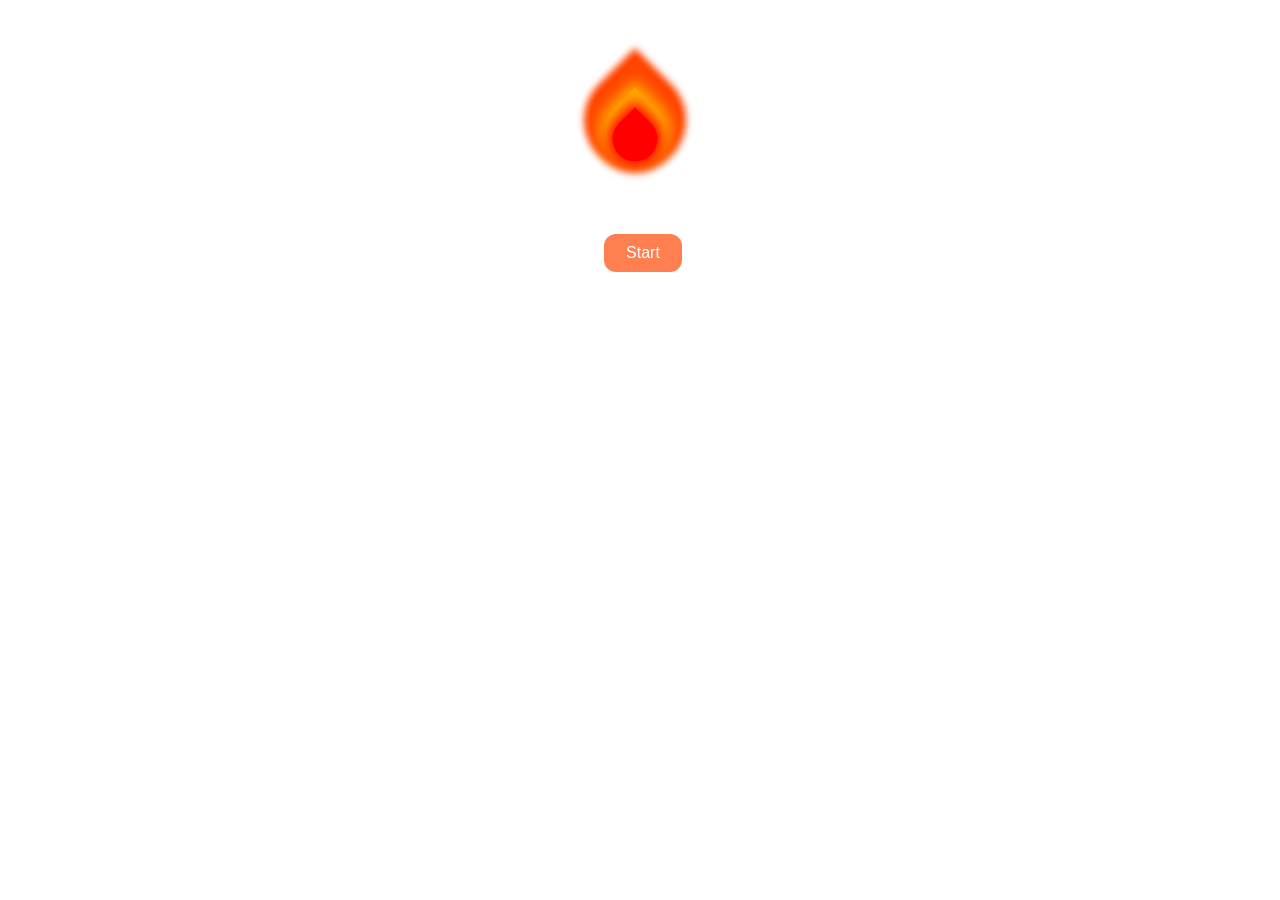
==== flame.html @ cad98ef6 "Initial commit" ====
<!DOCTYPE html>
<html>
    <head>
        <title>Flame</title>
        <link rel="stylesheet" type="text/css" href="style.css">
    </head>
    <body>
        <div class="container">
            <div class="red flame"></div>
            <div class="orange flame"></div>
            <div class="yellow flame"></div>
            <div class="inner flame"></div>
        </div>
        <div class="controller">
            <button id="color-button" onclick="changeColor()"> Start </button>
        </div>
    <script src="js/scripts.js"></script>
    </body>
</html>
---- style.css ----
.container {
    margin:80px auto;
    width:70px;
    height: 70px;
    position:relative;
    transform-origin:center bottom;
    animation-name: flicker;
    animation-duration:3ms;
    animation-delay:200ms;
    animation-timing-function: ease-in;
    animation-iteration-count: infinite;
    animation-direction: alternate;
}

.flame {
    bottom:0;
    position:absolute;
    border-bottom-right-radius: 50%;
    border-bottom-left-radius: 50%;
    border-top-left-radius: 50%;
    transform:rotate(-45deg) scale(1.5,1.5);
}

.red {
    width: 60px;
    height: 60px;
    background:OrangeRed;
    box-shadow: 0px 0px 5px 4px OrangeRed;
}

.orange {
    left: 10px; 
    width: 40px;
    height: 40px;
    background:orange;
    box-shadow: 0px 0px 9px 4px orange;
}

.yellow {
    left: 15px; 
    width: 30px;
    height: 30px;
    background:gold;
    box-shadow: 0px 0px 9px 4px gold;
}

.inner {
    left:15px; 
    bottom:-4px;
    width: 30px;
    height: 30px;
    background:red;
    box-shadow: 0px 0px 9px 4px red;
}


@keyframes flicker {
    0%   {transform: rotate(-1deg);}
    20%  {transform: rotate(1deg);}
    40%  {transform: rotate(-1deg);}
    60%  {transform: rotate(1deg) scaleY(1.04);}
    80%  {transform: rotate(-2deg) scaleY(0.92);}
    100% {transform: rotate(1deg);}
}

button {
    background-color: #FF7F50;
    border: none;
    border-radius: 12px;
    color: white;
    padding: 10px 22px;
    text-align: center;
    text-decoration: none;
    display: inline-block;
    font-size: 1em;
    margin: 4px 2px;
    cursor: pointer;
}

.controller {
    height: 1em;
    position: relative;
}

#color-button {
    position: absolute;
    left: 47%;
}
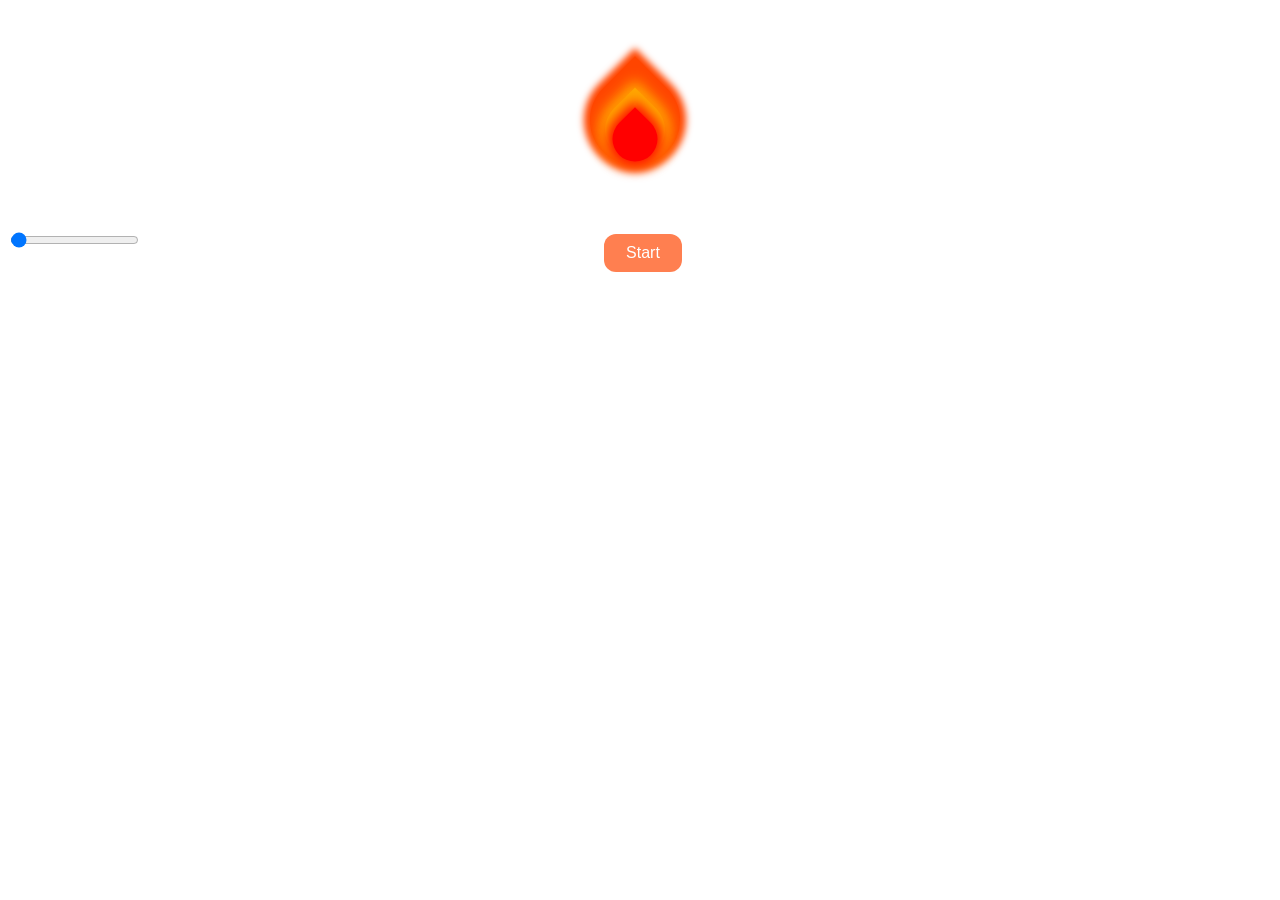
==== commit 2276d4fd: "Slide through range of colors" ====
--- a/flame.html
+++ b/flame.html
@@ -13,6 +13,7 @@
         </div>
         <div class="controller">
             <button id="color-button" onclick="changeColor()"> Start </button>
+            <input type="range" min="0" max="149" value="1" id="tempRange" onchange="changeTemp();">
         </div>
     <script src="js/scripts.js"></script>
     </body>
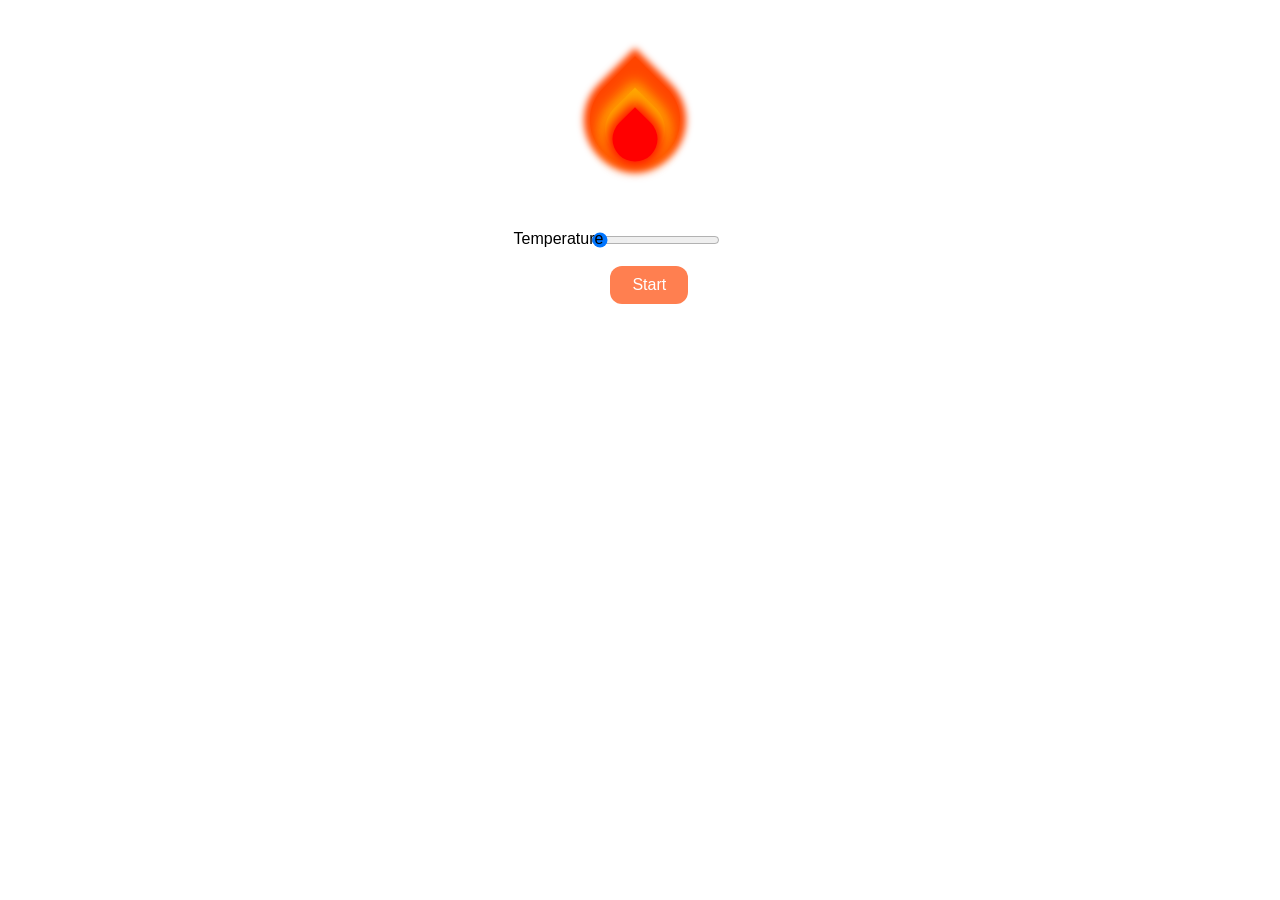
==== commit 4f947d7e: "Add animation colors - Draw color from elements in gradient" ====
--- a/flame.html
+++ b/flame.html
@@ -12,8 +12,9 @@
             <div class="inner flame"></div>
         </div>
         <div class="controller">
+            <input type="range" min="0" max="149" value="1" id="temp-range" onchange="changeTemp();">
+            <label for="temp-range" id="temp-label">Temperature</label>
             <button id="color-button" onclick="changeColor()"> Start </button>
-            <input type="range" min="0" max="149" value="1" id="tempRange" onchange="changeTemp();">
         </div>
     <script src="js/scripts.js"></script>
     </body>
--- a/style.css
+++ b/style.css
@@ -1,3 +1,7 @@
+body {
+    font-family: arial, Arial, Helvetica, sans-serif;
+}
+
 .container {
     margin:80px auto;
     width:70px;
@@ -82,7 +86,18 @@
     position: relative;
 }
 
+#temp-label {
+    position: absolute;
+    left: 40%;
+}
+
+#temp-range {
+    position: absolute;
+    left: 46%;
+}
+
 #color-button {
     position: absolute;
-    left: 47%;
+    left: 47.5%;
+    top: 2em;
 }
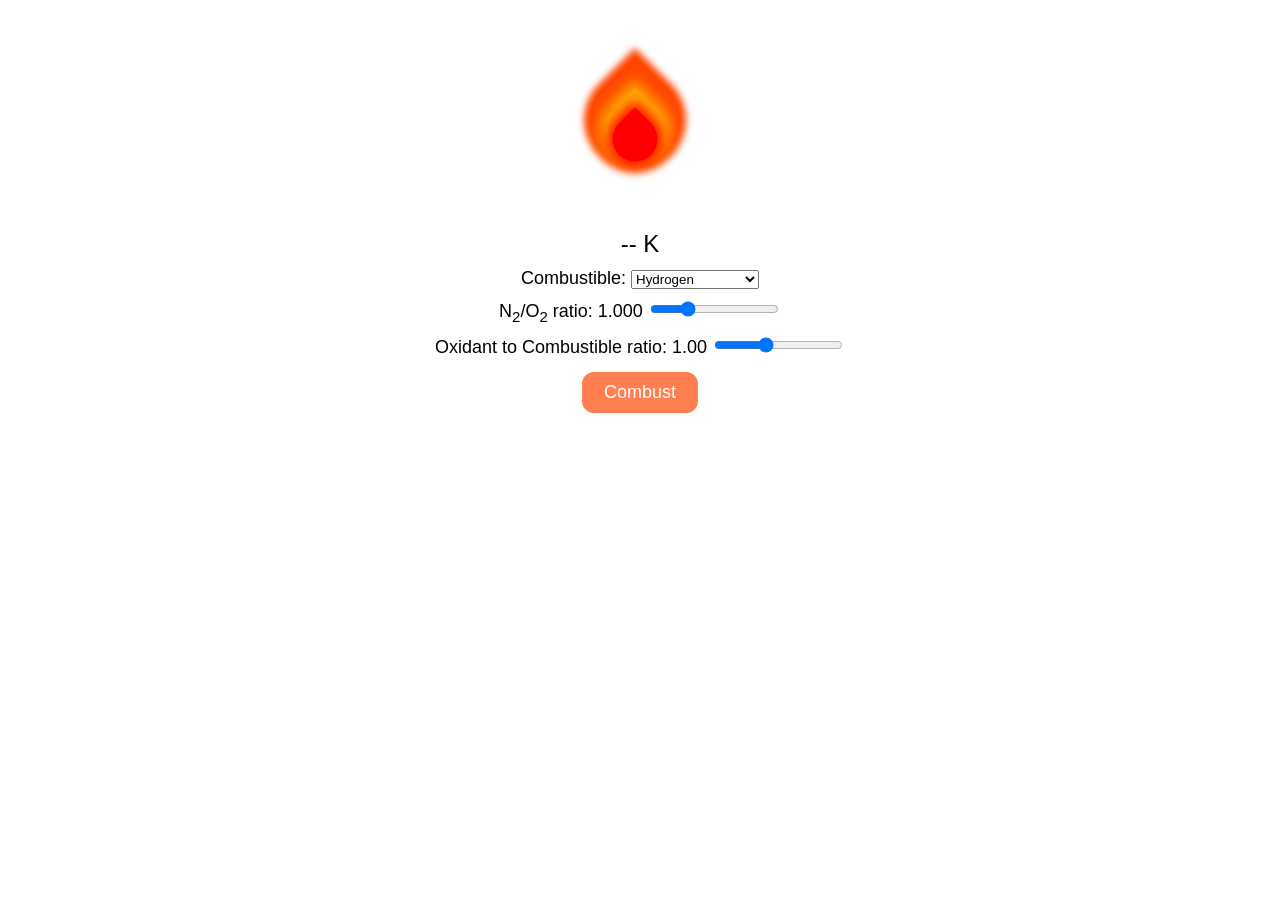
==== commit 07715091: "Added matlab calculations to find temp based on inputs" ====
--- a/flame.html
+++ b/flame.html
@@ -11,11 +11,39 @@
             <div class="yellow flame"></div>
             <div class="inner flame"></div>
         </div>
+        <div id="temp_display">
+            -- K
+        </div>
+        <div class="option">Combustible: 
+            <select id="combustible">
+                <option value="H2">Hydrogen</option>
+                <option value="CO">Carbon Monoxide</option>
+                <option value="CH4">Methane</option>
+                <option value="C2H2">Acetylene</option>
+                <option value="C2H5OH">Ethanol</option>
+                <option value="C2H6">Ethane</option>
+                <option value="C3H8">Propane</option>
+            </select>
+        </div>
+        <div class="option">N<sub>2</sub>/O<sub>2</sub> ratio:
+            <span id="n2o2ratio">1.000</span>
+            <input type="range" min="0" max="3.762" value="1" step="0.05" id="n2o2slider" oninput="change_n2o2ratio(this.value);">
+        </div>
+        <div class="option">Oxidant to Combustible ratio:
+            <span id="oxidantratio">1.00</span>
+            <input type="range" min="0.05" max="2.5" value="1" step="0.05" id="oxslider" oninput="change_oxratio(this.value);">
+        </div>
+        <div class="option">
+            <button onclick="findTemp();"> Combust </button>
+        </div>
+        <!--
         <div class="controller">
             <input type="range" min="0" max="149" value="1" id="temp-range" onchange="changeTemp();">
             <label for="temp-range" id="temp-label">Temperature</label>
             <button id="color-button" onclick="changeColor()"> Start </button>
         </div>
+        -->
     <script src="js/scripts.js"></script>
+    <script src="js/tempCalc.js"></script>
     </body>
 </html>
--- a/style.css
+++ b/style.css
@@ -100,4 +100,15 @@
     position: absolute;
     left: 47.5%;
     top: 2em;
+}
+
+#temp_display{
+    text-align: center;
+    font-size: x-large;
+}
+
+.option{
+    text-align: center;
+    font-size: large;
+    margin: 10px;
 }
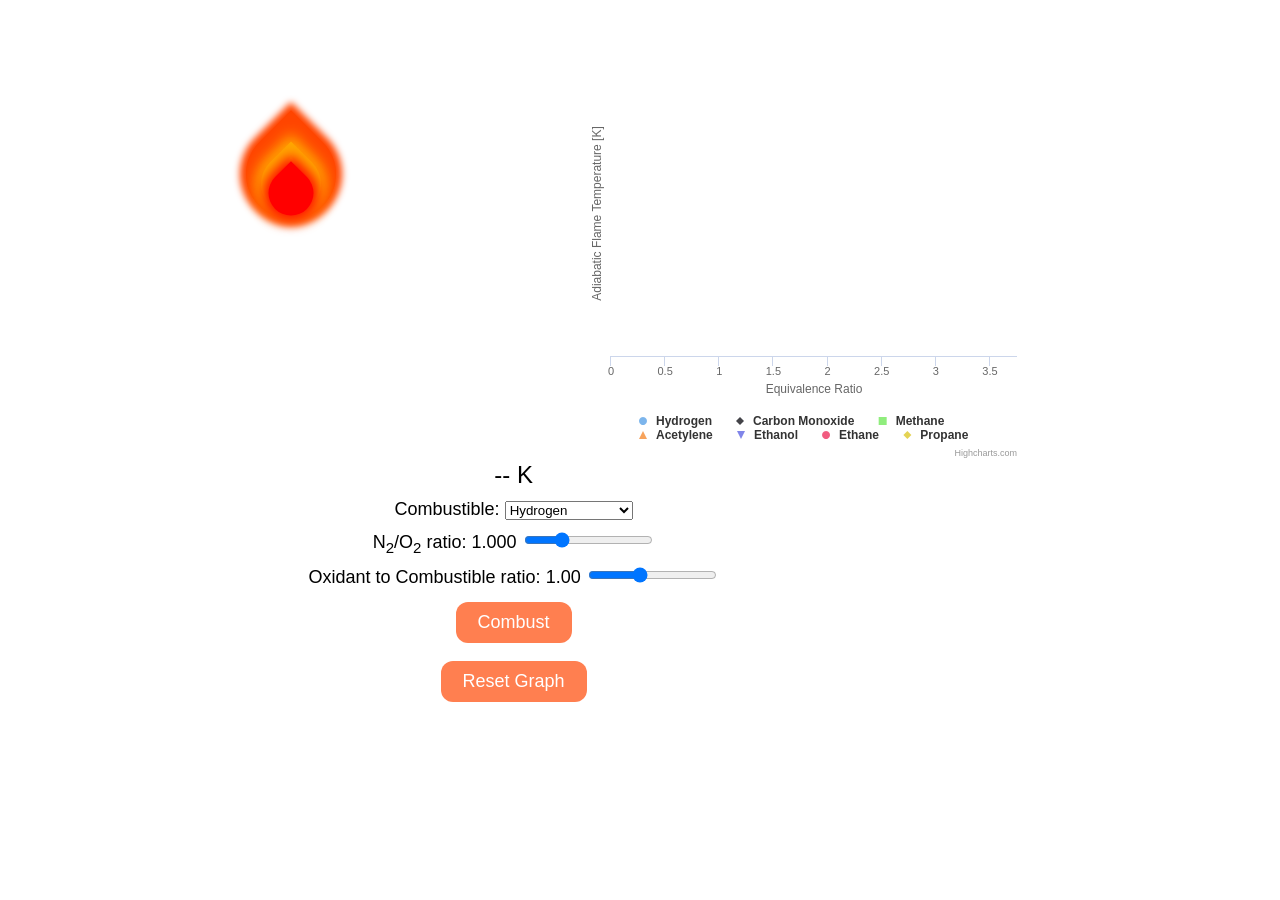
==== commit 6215b8a5: "Graph added" ====
--- a/flame.html
+++ b/flame.html
@@ -11,6 +11,8 @@
             <div class="yellow flame"></div>
             <div class="inner flame"></div>
         </div>
+        <div id="chart"> </div>
+        <div id="controls">
         <div id="temp_display">
             -- K
         </div>
@@ -25,25 +27,25 @@
                 <option value="C3H8">Propane</option>
             </select>
         </div>
+
         <div class="option">N<sub>2</sub>/O<sub>2</sub> ratio:
             <span id="n2o2ratio">1.000</span>
-            <input type="range" min="0" max="3.762" value="1" step="0.05" id="n2o2slider" oninput="change_n2o2ratio(this.value);">
+            <input type="range" min="0" max="3.762" value="1" step="0.05" id="n2o2slider" oninput="change_n2o2ratio(this.value);" onchange="findTemp();">
         </div>
         <div class="option">Oxidant to Combustible ratio:
             <span id="oxidantratio">1.00</span>
-            <input type="range" min="0.05" max="2.5" value="1" step="0.05" id="oxslider" oninput="change_oxratio(this.value);">
+            <input type="range" min="0.05" max="2.5" value="1" step="0.05" id="oxslider" oninput="change_oxratio(this.value);" onchange="findTemp()">
         </div>
         <div class="option">
             <button onclick="findTemp();"> Combust </button>
         </div>
-        <!--
-        <div class="controller">
-            <input type="range" min="0" max="149" value="1" id="temp-range" onchange="changeTemp();">
-            <label for="temp-range" id="temp-label">Temperature</label>
-            <button id="color-button" onclick="changeColor()"> Start </button>
+        <div class="option">
+            <button onclick="chart=resetGraph();"> Reset Graph </button>
         </div>
-        -->
+        </div>
     <script src="js/scripts.js"></script>
     <script src="js/tempCalc.js"></script>
+    <script type="text/javascript" src="js/highcharts.js"></script>
+    <script src="js/graph.js"></script>
     </body>
 </html>
--- a/style.css
+++ b/style.css
@@ -111,4 +111,21 @@
     text-align: center;
     font-size: large;
     margin: 10px;
-}+}
+
+.container{
+    display:inline-block;
+    margin-left: 20%;
+    margin-top: 10%;
+}
+
+#chart{
+    margin-left: 45%;
+    margin-top: -18%;
+    
+}
+
+#controls{
+    margin-left: -20%;
+}
+
